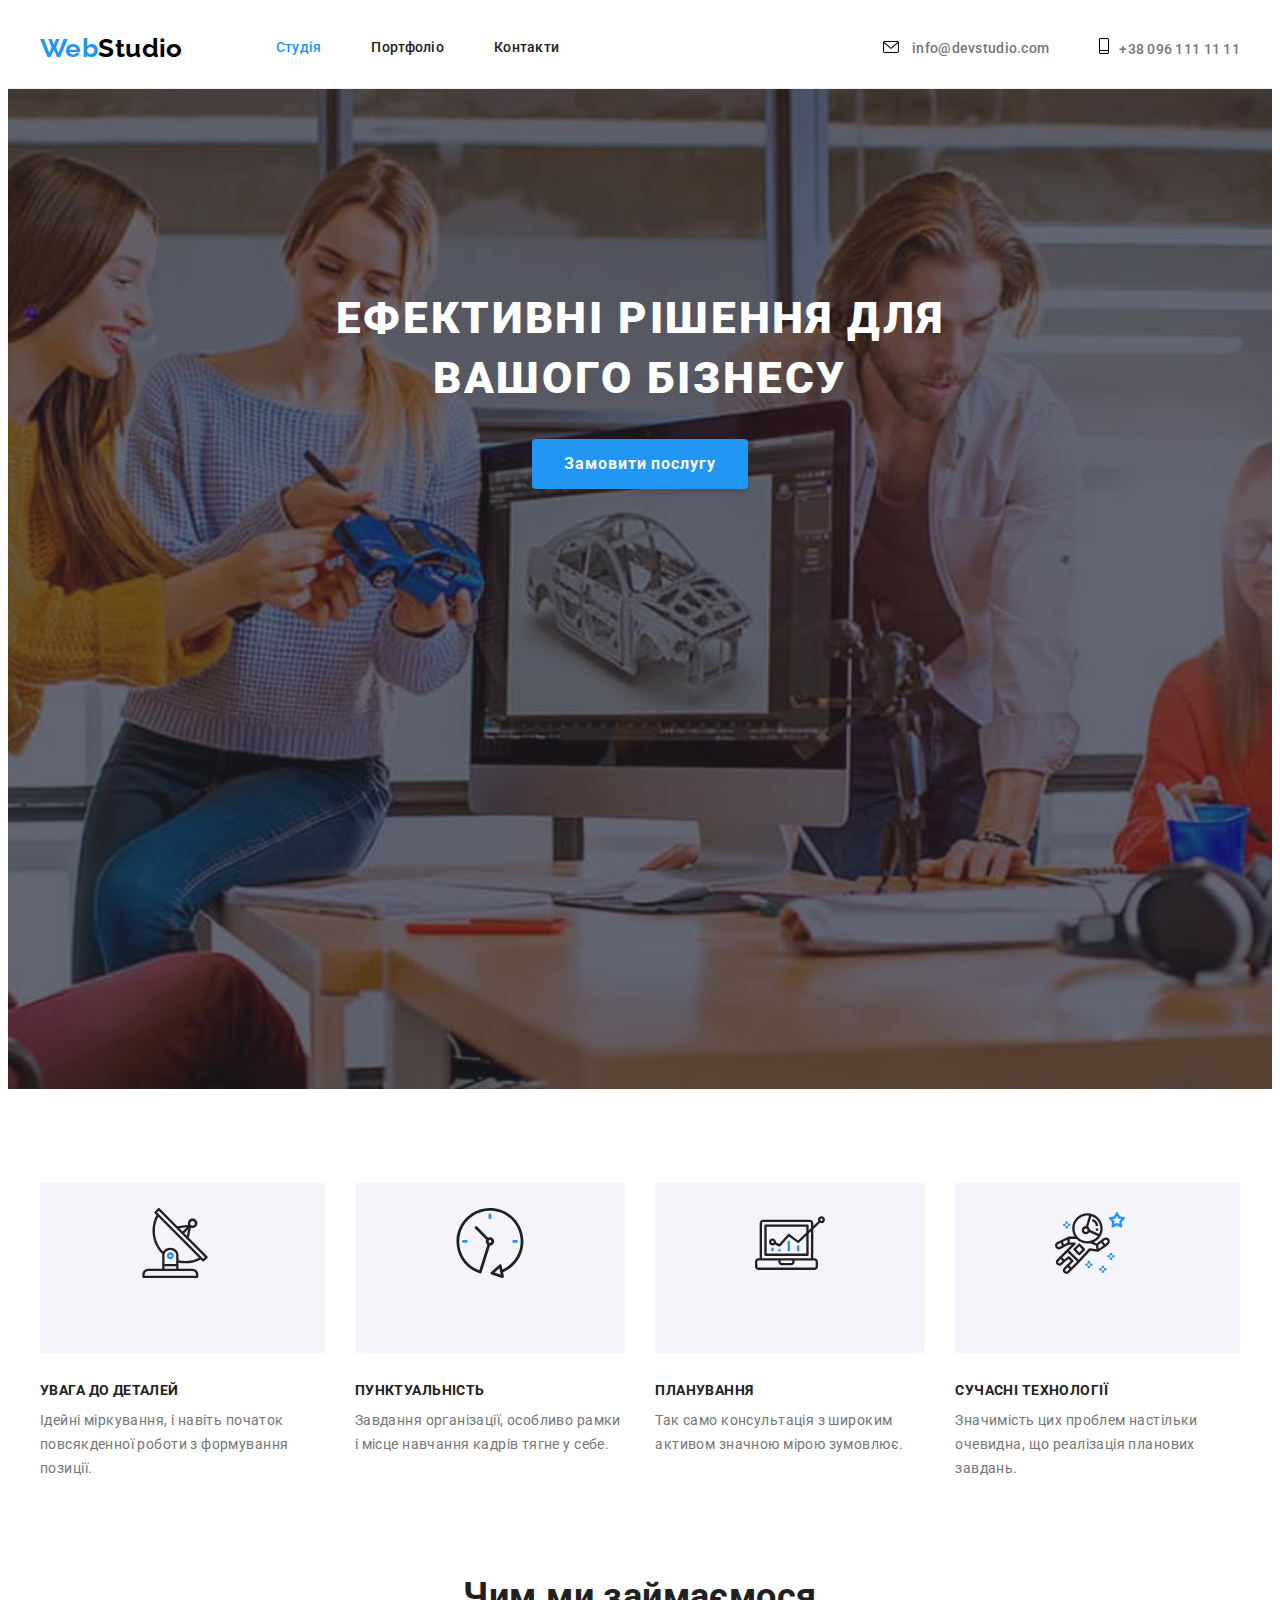
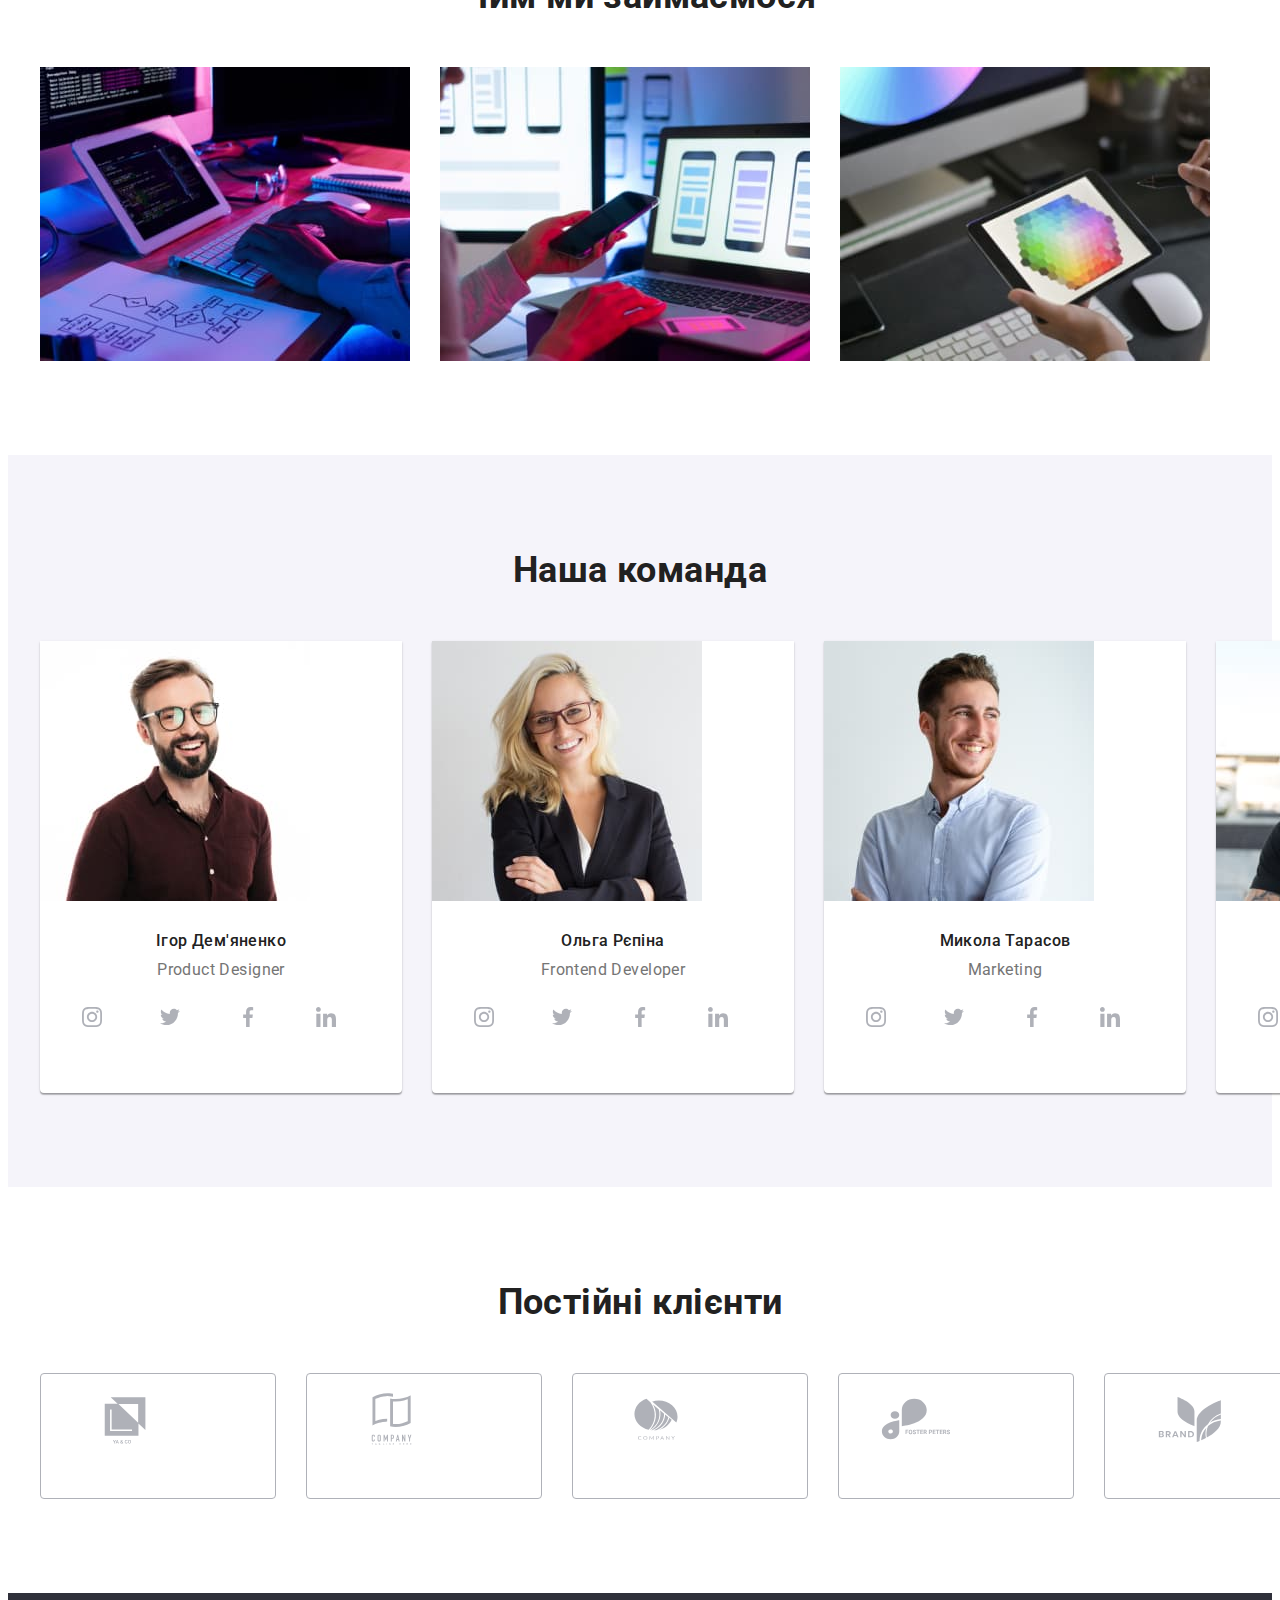
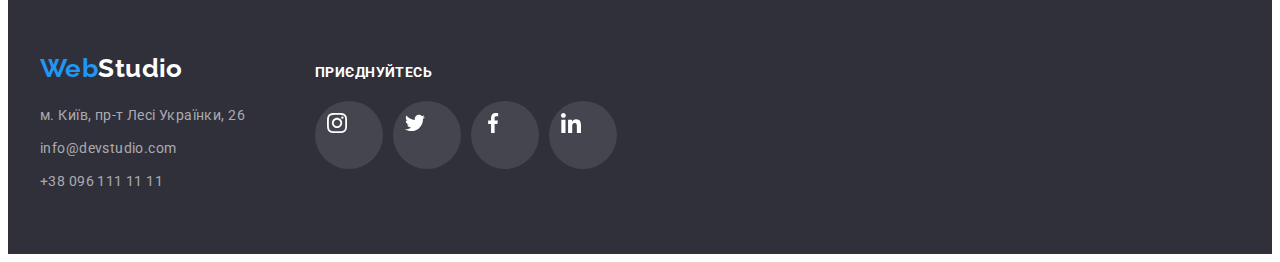
==== index.html @ 97578cd6 "hw4" ====
<!DOCTYPE html>
<html lang="uk">
  <head>
    <meta charset="UTF-8" />
    <meta http-equiv="X-UA-Compatible" content="IE=edge" />
    <meta name="viewport" content="width=device-width, initial-scale=1.0" />
    <title>WebStudio</title>
    <link
      href="https://fonts.googleapis.com/css2?family=Raleway:wght@700&family=Roboto:wght@400;500;700;900&display=swap"
      rel="stylesheet"
    />
    <link rel="stylesheet" href="https://cdnjs.cloudflare.com/ajax/libs/modern-normalize/1.1.0/modern-normalize.min.css"
      integrity="sha512-wpPYUAdjBVSE4KJnH1VR1HeZfpl1ub8YT/NKx4PuQ5NmX2tKuGu6U/JRp5y+Y8XG2tV+wKQpNHVUX03MfMFn9Q=="
      crossorigin="anonymous" referrerpolicy="no-referrer" />
    <link rel="stylesheet" href="./css/styles.css" />
  </head>
  <body>
   
      <header>
        <div class="container page-header">
        <nav class="header-nav">
          <a class="nav-logo logo" href="./index.html">
            <span class="logo-accent">Web</span>Studio</a>
          <ul class="nav-list list">
            <li class="item">
              <a class="link current" href="./index.html">Студія</a>
            </li>
            <li class="item">
              <a class="link" href="./portfolio.html">Портфоліо</a>
            </li>
            <li class="item">
              <a class="link" href="#">Контакти</a>
            </li>
          </ul>
        </nav>
        <ul class="contact-list list">
          <li class="item">
            <a class="link" href="mailto:info@devstudio.com">
            <svg width="16" height="12" class="icon-header">
              <use href="./images/icons.svg#envelope"></use>
             
            </svg> info@devstudio.com</a>
          </li>
          <li class="item">
            <a class="link" href="tel:+380961111111"><svg  width="10" height="16" class="icon-header">
              <use href="./images/icons.svg#Vector"></use>
            
            </svg>+38 096 111 11 11</a>
          </li>
        </ul>
        </div>
      </header>
    
    
    <main>
      <section class="hero">
        
<h1 class="hero-title">Ефективні рішення для вашого бізнесу</h1>
<button type="button" class="hero-btn">Замовити послугу</button>
</section>
<section class="benefits section">
        <div class="container">
          <h2 class="section-title visually-hidden">Наші переваги</h2>
          <ul class="benefits-list list">
            <li class="benefits-item">
              <div class="icon-box"><svg  width="70" height="70">
                <use href="./images/icons.svg#antenna"></use>
              </div>
              
              <h3 class="title">Увага до деталей</h3>
              <p class="text">
                Ідейні міркування, і навіть початок повсякденної роботи з
                формування позиції.
              </p>
            </li>
            <li class="benefits-item">
              <div class="icon-box"><svg width="70" height="70">
                  <use href="./images/icons.svg#clock"></use>
              </div>
              <h3 class="title">Пунктуальність</h3>
              <p class="text">
                Завдання організації, особливо рамки і місце навчання кадрів тягне
                у себе.
              </p>
            </li>
            <li class="benefits-item">
              <div class="icon-box"><svg class="icon-benefits" width="70" height="70">
                  <use href="./images/icons.svg#diagram"></use>
              </div>
              <h3 class="title">Планування</h3>
              <p class="text">
                Так само консультація з широким активом значною мірою зумовлює.
              </p>
            </li>
            <li class="benefits-item">
              <div class="icon-box"><svg width="70" height="70">
                  <use href="./images/icons.svg#astronaut"></use>
              </div>
              <h3 class="title">Сучасні технології</h3>
              <p class="text">
                Значимість цих проблем настільки очевидна, що реалізація планових
                завдань.
              </p>
            </li>
          </ul>
        </div>
      </section>
      <section class="work section">
        <div class="container">
<h2 class="section-title">Чим ми займаємося</h2>
<ul class="work-list list">
  <li class="work-item">
    <img src="./images/work1.jpg" alt="Розробка веб сайтів" width="370" height="295" />
  </li>
  <li class="work-item">
    <img src="./images/work2.jpg" alt="Розробка мобільних додатків" width="370" height="295" />
  </li>
  <li class="work-item">
    <img src="./images/work3.jpg" alt="Розробка десктопних додатків " width="370" height="295" />
  </li>
</ul>
        </div>
        
      </section>

      <section class="team-section section">
        <div class="container">
          <h2 class="section-title">Наша команда</h2>
          <ul class="team-list list">
            <li class="list-item">
              
<img class="team-photo" src="./images/ihor.jpg" alt="Ігор Дем'яненко" width="270" height="260" />
<div class="team-content">
  <h3 class="title">Ігор Дем'яненко</h3>
  <p class="text">Product Designer</p>
  
    <ul class="team-icon-list list">
      <li class="team-icon-item"><a class="team social-link link" href=""><svg width="20" height="20">
            <use href="./images/icons.svg#instagram"></use></a></li>
      <li class="team-icon-item"><a class="team social-link link" href=""><svg width="20" height="20">
            <use href="./images/icons.svg#twitter"></use></a></li>
      <li class="team-icon-item"><a class="team social-link link" href=""><svg width="20" height="20">
            <use href="./images/icons.svg#facebook"></use></a></li>
      <li class="team-icon-item"><a class="team social-link link" href=""><svg width="20" height="20">
            <use href="./images/icons.svg#linkedin"></use></a></li>
    </ul>
            
             
              
            </li>
            <li class="list-item">

              <img class="team-photo" src="./images/olga.jpg" alt="Ольга Рєпіна" width="270" height="260" />
              
              <div class="team-content">
<h3 class="title">Ольга Рєпіна</h3>
<p class="text">Frontend Developer</p>

  <ul class="team-icon-list list">
    <li class="team-icon-item"><a class="team social-link link" href=""><svg  width="20" height="20">
          <use href="./images/icons.svg#instagram"></use></a></li>
    <li class="team-icon-item"><a class="team social-link link" href=""><svg  width="20" height="20">
          <use href="./images/icons.svg#twitter"></use></a></li>
    <li class="team-icon-item"><a class="team social-link link" href=""><svg  width="20" height="20">
          <use href="./images/icons.svg#facebook"></use></a></li>
    <li class="team-icon-item"><a class="team social-link link" href=""><svg  width="20" height="20">
          <use href="./images/icons.svg#linkedin"></use></a></li>
  </ul>
            
              
            </li>
            <li class="list-item">

              <img class="team-photo" src="./images/mykola.jpg" alt="Микола Тарасов" width="270" height="260" />

              <div class="team-content">
<h3 class="title">Микола Тарасов</h3>
<p class="text">Marketing</p>

  <ul class="team-icon-list list">
    <li class="team-icon-item"><a class="team social-link link" href=""><svg   width="20" height="20">
          <use href="./images/icons.svg#instagram"></use></a></li>
    <li class="team-icon-item"><a class="team social-link link" href=""><svg  width="20" height="20">
          <use href="./images/icons.svg#twitter"></use></a></li>
    <li class="team-icon-item"><a class="team social-link link" href=""><svg  width="20" height="20">
          <use href="./images/icons.svg#facebook"></use></a></li>
    <li class="team-icon-item"><a class="team social-link link" href=""><svg  width="20" height="20">
          <use href="./images/icons.svg#linkedin"></use></a></li>
  </ul>
              
            </li>
            <li class="list-item">

              <img class="team-photo" src="./images/myhailo.jpg" alt="Михайло Єрмаков" width="270" height="260" />
              <div class="team-content">
                <h3 class="title">Михайло Єрмаков</h3>
                <p class="text">UI Designer</p>
                
                  <ul class="team-icon-list list">
                    <li class="team-icon-item"><a class="team social-link link" href=""><svg  width="20" height="20">
                          <use href="./images/icons.svg#instagram"></use></a></li>
                    <li class="team-icon-item"><a class="team social-link link" href=""><svg  width="20" height="20">
                          <use href="./images/icons.svg#twitter"></use></a></li>
                    <li class="team-icon-item"><a class="team social-link link" href=""><svg  width="20" height="20">
                          <use href="./images/icons.svg#facebook"></use></a></li>
                    <li class="team-icon-item"><a class="team social-link link" href=""><svg  width="20" height="20">
                          <use href="./images/icons.svg#linkedin"></use></a></li>
                  </ul>
              
            </li>
          </ul>
        </div>
      </section>
      <section class="section">
        <div class="container">
        <h2 class="section-title">Постійні клієнти</h2>
        <ul class="client-list list">
          <li class="client-item"><a class="client-link link" href=""> <svg  width="106" height="60">
            <use href="./images/icons.svg#logo5"></use></a></li>
          <li class="client-item"><a class="client-link link" href="">
            <svg  width="106" height="60"><use href="./images/icons.svg#logo4"></use></svg>
          </a></li>
          <li class="client-item"><a class="client-link link" href=""><svg  width="106" height="60">
            <use href="./images/icons.svg#logo3"></use></a></li>
          <li class="client-item"><a class="client-link link" href=""><svg  width="106" height="60">
            <use href="./images/icons.svg#logo2"></use></a></li>
          <li class="client-item"><a class="client-link link" href=""><svg  width="106" height="60">
            <use href="./images/icons.svg#logo1"></use></a></li>
          <li class="client-item"><a class="client-link link" href=""><svg  width="106" height="60">
            <use href="./images/icons.svg#logo6"></use></a></li>
        </ul>
          </div>
      </section>
      
    </main>
    <footer class="footer">
      <div class="footer-container container">
        <div class="footer-box">
<a class="footer-logo logo" href="./index.html">
  <span class="logo-accent">Web</span>Studio</a>
  
<address class="address-box">
  <ul class="address list">
    <li class="address-item">
      <a class="link" href="https://goo.gl/maps/CPtrU1FHBa2aNyZL9" target="_blank" rel="noopener noreferrer nofollow">м.
        Київ, пр-т Лесі Українки, 26</a>
    </li>
    <li class="address-item">
      <a class="link" href="mailto:info@devstudio.com">info@devstudio.com</a>
    </li>
    <li class="address-item">
      <a class="link" href="tel:+380961111111">+38 096 111 11 11</a>
    </li>
  </ul>
</address>
</div>
<div class="social-link-box">
<p class="social-link-text">приєднуйтесь</p>
<ul class="footer-list list">
  <li class="footer-item"><a class="footer social-link link" href=""><svg width="20" height="20">
    <use href="./images/icons.svg#instagram"></use></a></li>
  <li class="footer-item"><a class="footer social-link link" href=""><svg  width="20" height="20">
    <use href="./images/icons.svg#twitter"></use></a></li>
  <li class="footer-item"><a class="footer social-link link" href=""><svg  width="20" height="20">
    <use href="./images/icons.svg#facebook"></use></a></li>
  <li class="footer-item"><a class="footer social-link link" href=""><svg  width="20" height="20">
    <use href="./images/icons.svg#linkedin"></use></a></li>
</ul>

</div>
      </div>
      
    </footer>
  </body>
</html>
---- css/styles.css ----
:root {
  --primary-text-color: #212121;
  --secondary-text-color: #757575;
  --light-text-color: #ffffff;
  --accent-text-color: #2196f3;
  --primary-backgraund-color: #ffffff;
  --secondary-backgraund-color: #2f303a;
}

body {
  background-color: var(--primary-backgraund-color);
  color: var(--primary-text-color);
  font-family: Roboto, sans-serif;
  font-size: 14px;
  font-weight: 700;
  letter-spacing: 0.03em;
}
h1,
h2,
h3,
h4,
h5,
h6,
ul,
p {
  margin: 0;
  padding: 0;
}

img {
  display: block;
  max-width: 100%;
  height: auto;
}

.container {
  width: 1200px;
  margin: 0 auto;
  padding: 0 15px;
}

.list {
  list-style: none;
}
.link {
  color: inherit;
  text-decoration: none;
}

header {
  border-bottom-width: 1px;
    border-bottom-style: solid;
    border-bottom-color: #ececec;
}
.page-header {
  display: flex;
  align-items: center;
  
}

.header-nav {
  display: flex;
  align-items: center;
}

.item:not(:last-child) {
  margin-right: 50px;
}

.nav-list {
  display: flex;
}

.contact-list {
  display: flex;
  margin-left: auto;
  align-items: center;
}

/* style logo */

.logo {
  font-family: "Raleway", sans-serif;
  font-size: 26px;
  line-height: 1.19;
}

.nav-logo {
  margin-right: 93px;
  color: #000000;
  text-decoration: none;
}

.logo-accent {
  color: var(--accent-text-color);
}

/* style nav */

.nav-list .link {
  display: block;
  padding: 32px 0;
  color: var(--primary-text-color);
  font-weight: 500;
  line-height: 1.14;
  letter-spacing: 0.02em;
}
.nav-list .link:hover,
.nav-list .link:focus {
  color: var(--accent-text-color);
}

.contact-list .link {
  padding: 32px 0;
  color: var(--secondary-text-color);
  font-weight: 500;
  line-height: 1.14;
  letter-spacing: 0.02em;
}
.contact-list .link:hover,
.contact-list .link:focus {
  color: var(--accent-text-color);
}
.nav-list .link.current {
  color: var(--accent-text-color);
}
.icon-header {
  margin-right: 10px;
}
.icon-header:hover,
.icon-header:focus{
fill: currentColor;
}

/* style main */

.hero {

  height: 600px;
    max-width: 1600px;
    margin-left: auto;
    margin-right: auto;
   background-image: linear-gradient(to right, rgba(47, 48, 58, 0.4),rgba(47, 48, 58, 0.4)), url(../images/hero.jpg);
    background-repeat: no-repeat;
    background-position: center;
    background-size: cover;
  background-color: var(--secondary-backgraund-color); 
  text-align: center;
  padding: 200px 0;
}

.hero-title {
  max-width: 696px;
  margin: 0 auto 30px;
  
 
  color: var(--light-text-color);
  font-weight: 900;
  font-size: 44px;
  line-height: 1.36;

  letter-spacing: 0.06em;
  text-transform: uppercase;
}

.hero-btn {
  
  display: inline-block;
  min-width: 216px;
  padding: 10px 32px;
  border-radius: 4px;
  border: 0px;

  background-color: #2196f3;
  box-shadow: 0px 4px 4px rgba(0, 0, 0, 0.15);
  color: var(--light-text-color);
  font-family: inherit;
  font-weight: 700;
  font-size: 16px;
  line-height: 1.88;

  letter-spacing: 0.06em;
  cursor: pointer;
}
.hero-btn:hover,
.hero-btn:focus {
  background-color: #188ce8;
  box-shadow: 0px 4px 4px rgba(0, 0, 0, 0.15);
  border-radius: 4px;
}

.section {
  padding: 94px 0;
}

/* style benefits */

.visually-hidden {
  position: absolute;
  white-space: nowrap;
  width: 1px;
  height: 1px;
  overflow: hidden;
  border: 0;
  padding: 0;
  clip: rect(0 0 0 0);
  clip-path: inset(50%);
  margin: -1px;
}

.benefits {
  padding: 94px 0 0;
}
.benefits-list {
  display: flex;
}

.benefits-item:not(:last-child) {
  margin-right: 30px;
}

.benefits-item {
  width: calc((100%-90) / 4);
}

.benefits .title {
  margin-bottom: 10px;
  font-size: 14px;
  line-height: 1.14;
  text-transform: uppercase;
}

.benefits .text {
  line-height: 1.71;
}
.icon-box {
  background-color: #F5F4FA;
  height: 120px;
  padding: 25px 100px;
  margin-bottom: 30px;
}



/* style work section */

.work-list {
  display: flex;
}

.work-item:not(:last-child) {
  margin-right: 30px;
}

.work-item {
  width: calc((100%-60) / 3);
}

.section-title {
  margin-bottom: 50px;
  font-size: 36px;
  line-height: 1.17;
  text-align: center;
}

/* style team section */

.team-list {
  display: flex;
}

.team-section {
  background-color: #f5f4fa;
}

.team-section .title {
  margin-bottom: 10px;
  font-weight: 500;
  font-size: 16px;
  line-height: 1.19;
  text-align: center;
}

.list-item {
  background-color: var(--primary-backgraund-color);
  width: calc((100%-90) / 4);
  box-shadow: 0px 1px 3px rgba(0, 0, 0, 0.12), 0px 1px 1px rgba(0, 0, 0, 0.14),
    0px 2px 1px rgba(0, 0, 0, 0.2);
  border-radius: 0px 0px 4px 4px;
  background-color: var(--primary-backgraund-color);
}

.list-item:not(:last-child) {
  margin-right: 30px;
}

.team-content {
  padding: 30px;
}

.text {
  color: var(--secondary-text-color);
  font-weight: 400;
}

.team-section .text {
  font-size: 16px;  
  line-height: 1.19;
  text-align: center;
  margin-bottom: 16px;
}
.team-icon-list{
  display: flex;
  
}

.social-link{
  display: block;
padding: 12px;
  width: 44px;
  height: 44px;
  border-radius: 50%;  

}

.team.social-link{
  fill: #AFB1B8;
}

.team.social-link:hover,
.team.social-link:focus {
  background-color: #2196F3;
  fill: #ffffff;
}


.team-icon-item:not(:last-child){
  margin-right: 10px;
}

/* style client section */

.client-list{
  display: flex;
}
.client-link{
  display: block;
  width: 170px;
height: 92px;
border: 1px solid #AFB1B8;
  border-radius: 4px;
  padding: 16px 32px;
fill:#AFB1B8;
}
.client-link:hover,
.client-link:focus{
  fill: var(--accent-text-color);
}


.client-item:not(:last-child) {
  margin-right: 30px;
}



/* footer style */

.footer {
  padding: 60px 0;
  background-color: var(--secondary-backgraund-color);
}
.footer-logo {
  display: block;
  

  color: var(--light-text-color);
  text-decoration: none;
}
.address .link {
  color: rgba(255, 255, 255, 0.6);
  font-style: normal;
  font-weight: 400;
  line-height: 1.71;
}

.address-item:not(:last-child) {
  margin-bottom: 9px;
}

.address-box {
  margin-top: 20px;
  margin-right: 70px;
  
}

.address .link:hover,
.address .link:focus {
  color: var(--light-text-color);

}

.footer-container {
  display: flex;
  align-items: baseline;
}
.social-link-text {
  margin-bottom: 20px;
  padding-top: 12px;
    line-height: 1.14;
    text-transform: uppercase;
    color: #FFFFFF;
}
.footer-list{
  display: flex;
}
.footer-item:not(:last-child){
  margin-right: 10px;
}

.footer.social-link{
  padding: 12px;
    background-color: rgba(255, 255, 255, 0.1);
    fill: var(--light-text-color);
}

.footer.social-link:hover,
.footer.social-link:focus{
  background-color:#2196F3;
}



/* style portfolio */

.filter-list {
  display: flex;
  align-items: center;
  justify-content: center;
  margin-bottom: 50px;
}

.filter-item:not(:last-child) {
  margin-right: 8px;
}

.portfolio .title {
  margin-bottom: 4px;
  font-size: 18px;
  line-height: 2;
  letter-spacing: 0.06em;
}

.portfolio .text {
  font-weight: 400;
  font-size: 16px;
  line-height: 1.88;
}



.button {
  padding: 6px 22px;
  color: var(--primary-text-color);
  font-family: inherit;
  font-weight: 500;
  font-size: 16px;
  line-height: 1.62;
  text-align: center;
  cursor: pointer;
  background-color: #f5f4fa;
  border-radius: 4px;
  border: 0px;
}
.button:hover,
.button:focus {
  color: var(--light-text-color);
  background-color: #2196f3;
  box-shadow: 0px 3px 1px rgba(0, 0, 0, 0.1), 0px 1px 2px rgba(0, 0, 0, 0.08),
    0px 2px 2px rgba(0, 0, 0, 0.12);
}

.portfolio-list {
  display: flex;
  flex-wrap: wrap;
  gap: 30px;
}

.portfolio-item {
  flex-basis: calc(100% / 3-30);
}
.portfolio-content {
  padding: 20px 24px;
  border: 1px solid #eeeeee;
  border-top: none;
}
.portfolio-item:hover,
.portfolio-item:focus{
  box-shadow: 0px 1px 1px rgba(0, 0, 0, 0.12), 0px 4px 4px rgba(0, 0, 0, 0.06), 1px 4px 6px rgba(0, 0, 0, 0.16);
}
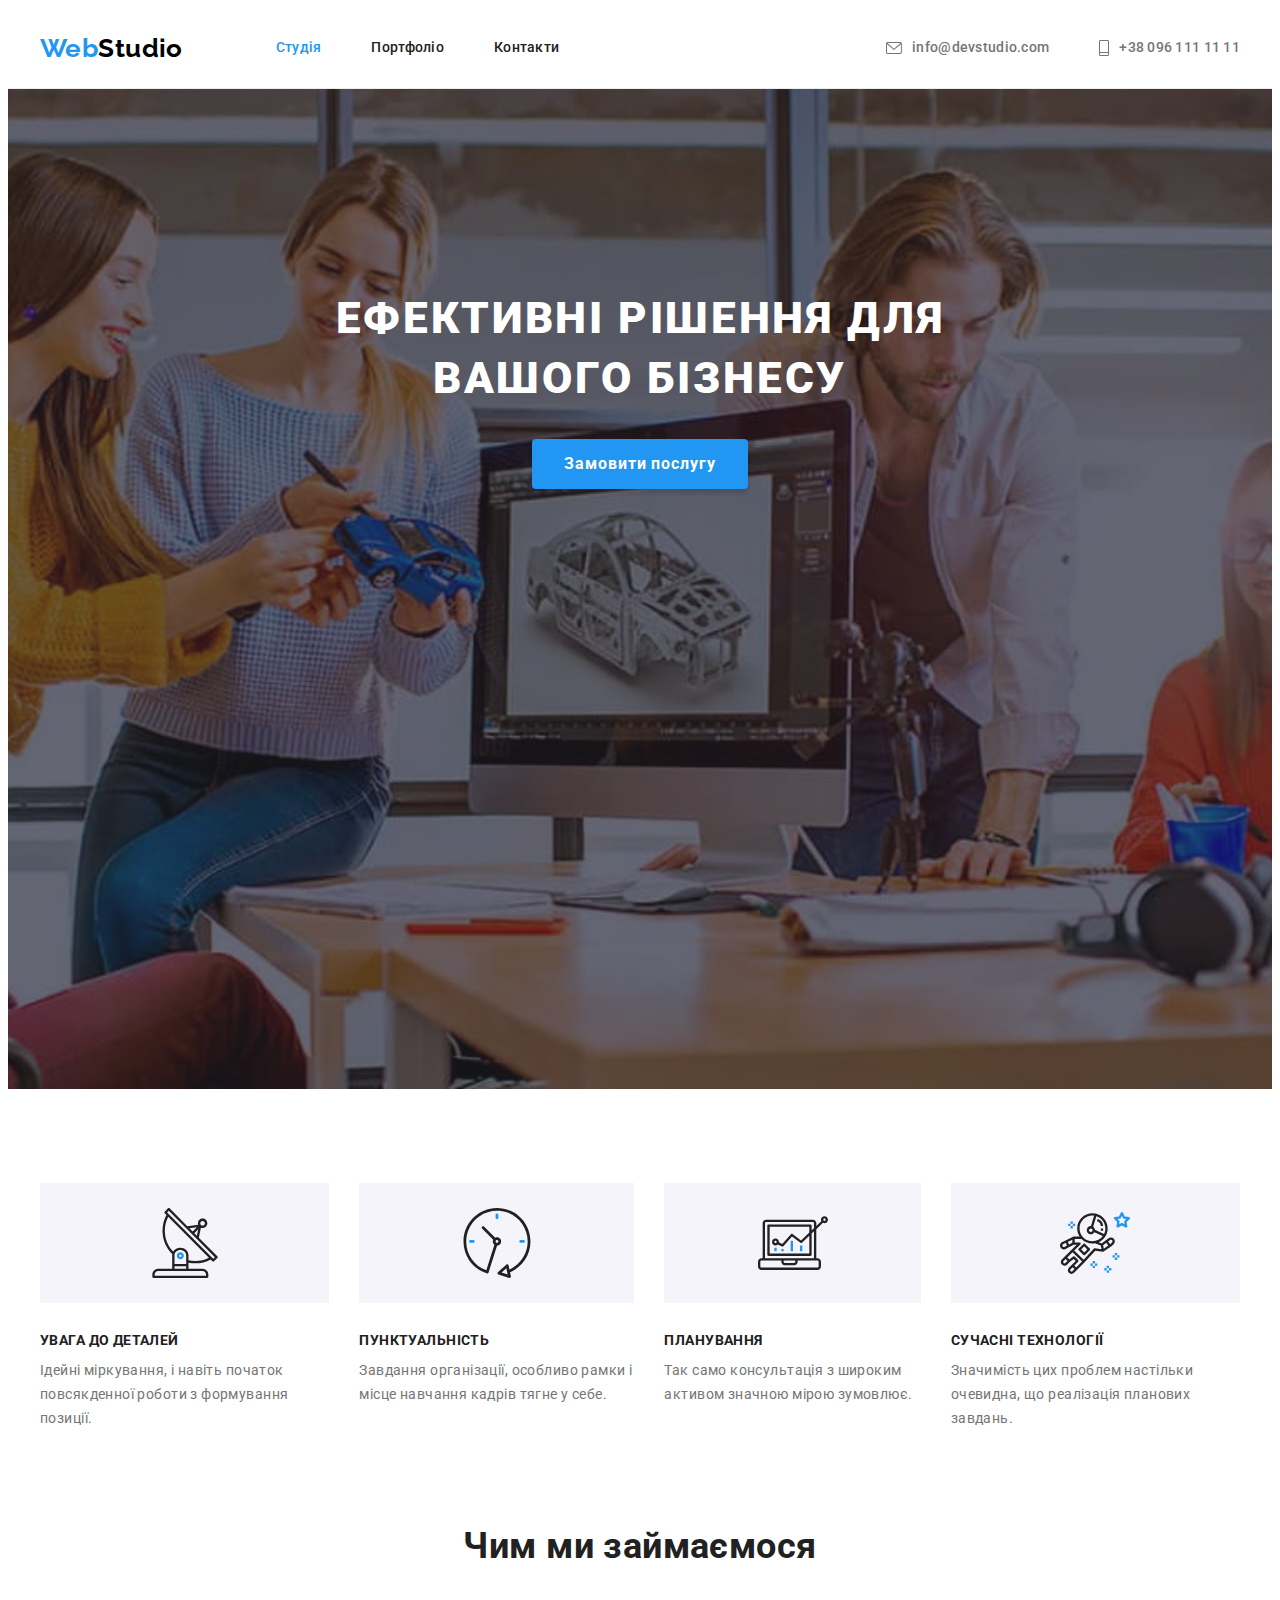
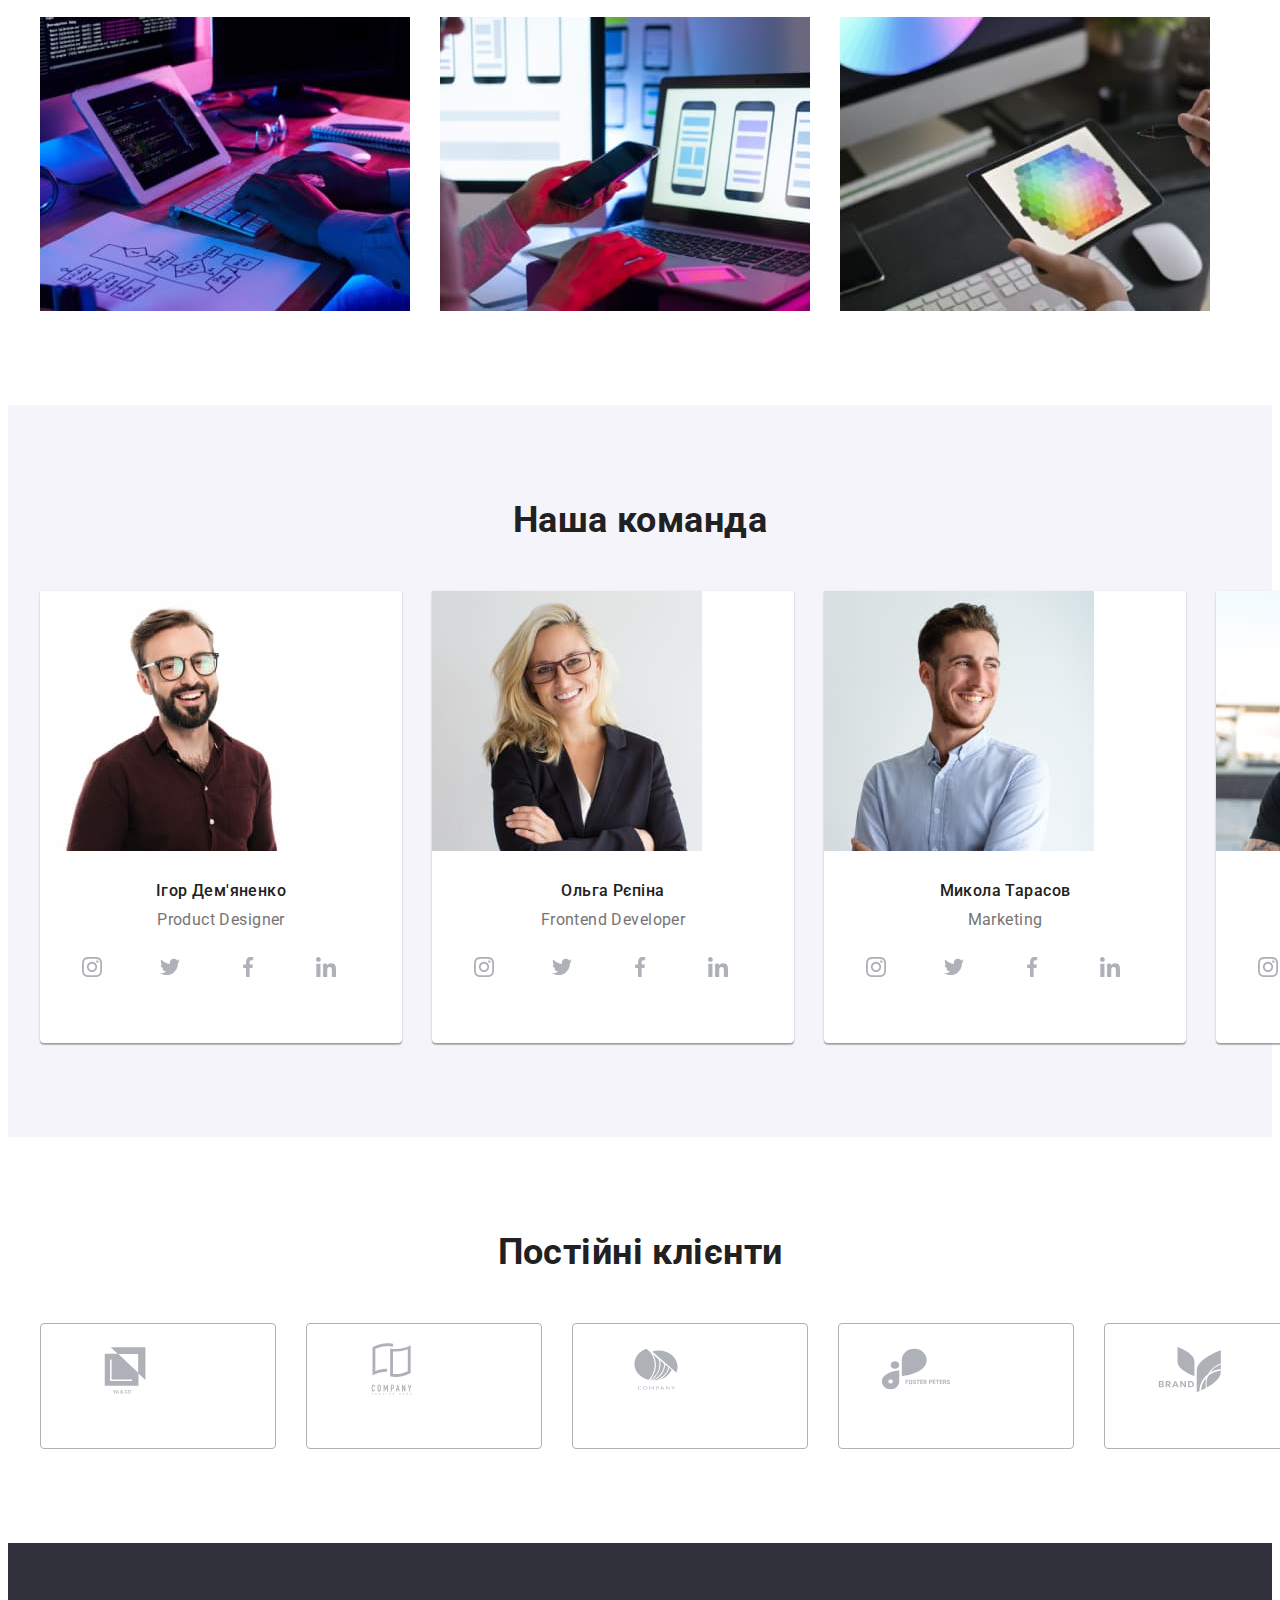
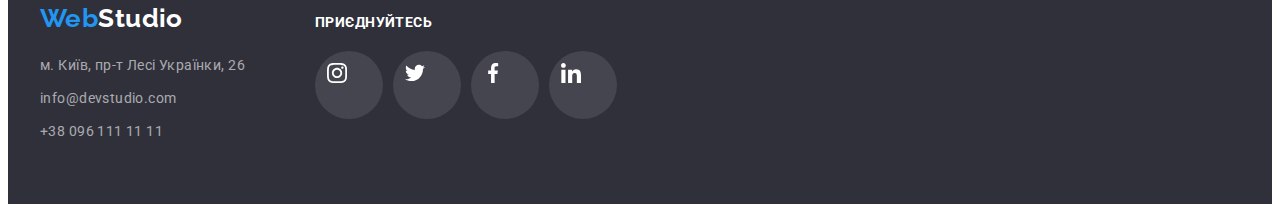
==== commit 658ab929: "chekup" ====
--- a/index.html
+++ b/index.html
@@ -9,18 +9,22 @@
       href="https://fonts.googleapis.com/css2?family=Raleway:wght@700&family=Roboto:wght@400;500;700;900&display=swap"
       rel="stylesheet"
     />
-    <link rel="stylesheet" href="https://cdnjs.cloudflare.com/ajax/libs/modern-normalize/1.1.0/modern-normalize.min.css"
+    <link
+      rel="stylesheet"
+      href="https://cdnjs.cloudflare.com/ajax/libs/modern-normalize/1.1.0/modern-normalize.min.css"
       integrity="sha512-wpPYUAdjBVSE4KJnH1VR1HeZfpl1ub8YT/NKx4PuQ5NmX2tKuGu6U/JRp5y+Y8XG2tV+wKQpNHVUX03MfMFn9Q=="
-      crossorigin="anonymous" referrerpolicy="no-referrer" />
+      crossorigin="anonymous"
+      referrerpolicy="no-referrer"
+    />
     <link rel="stylesheet" href="./css/styles.css" />
   </head>
   <body>
-   
-      <header>
-        <div class="container page-header">
+    <header>
+      <div class="container page-header">
         <nav class="header-nav">
           <a class="nav-logo logo" href="./index.html">
-            <span class="logo-accent">Web</span>Studio</a>
+            <span class="logo-accent">Web</span>Studio</a
+          >
           <ul class="nav-list list">
             <li class="item">
               <a class="link current" href="./index.html">Студія</a>
@@ -36,37 +40,39 @@
         <ul class="contact-list list">
           <li class="item">
             <a class="link" href="mailto:info@devstudio.com">
-            <svg width="16" height="12" class="icon-header">
-              <use href="./images/icons.svg#envelope"></use>
-             
-            </svg> info@devstudio.com</a>
+              <svg width="16" height="12" class="icon-header">
+                <use href="./images/icons.svg#envelope"></use>
+              </svg>
+              info@devstudio.com</a
+            >
           </li>
           <li class="item">
-            <a class="link" href="tel:+380961111111"><svg  width="10" height="16" class="icon-header">
-              <use href="./images/icons.svg#Vector"></use>
-            
-            </svg>+38 096 111 11 11</a>
+            <a class="link" href="tel:+380961111111"
+              ><svg width="10" height="16" class="icon-header">
+                <use href="./images/icons.svg#Vector"></use></svg
+              >+38 096 111 11 11</a
+            >
           </li>
         </ul>
-        </div>
-      </header>
-    
-    
+      </div>
+    </header>
+
     <main>
       <section class="hero">
-        
-<h1 class="hero-title">Ефективні рішення для вашого бізнесу</h1>
-<button type="button" class="hero-btn">Замовити послугу</button>
-</section>
-<section class="benefits section">
+        <h1 class="hero-title">Ефективні рішення для вашого бізнесу</h1>
+        <button type="button" class="hero-btn">Замовити послугу</button>
+      </section>
+      <section class="benefits section">
         <div class="container">
           <h2 class="section-title visually-hidden">Наші переваги</h2>
           <ul class="benefits-list list">
             <li class="benefits-item">
-              <div class="icon-box"><svg  width="70" height="70">
-                <use href="./images/icons.svg#antenna"></use>
-              </div>
-              
+              <div class="icon-box">
+                <svg width="70" height="70">
+                  <use href="./images/icons.svg#antenna"></use>
+                </svg>
+              </div>
+
               <h3 class="title">Увага до деталей</h3>
               <p class="text">
                 Ідейні міркування, і навіть початок повсякденної роботи з
@@ -74,18 +80,22 @@
               </p>
             </li>
             <li class="benefits-item">
-              <div class="icon-box"><svg width="70" height="70">
+              <div class="icon-box">
+                <svg width="70" height="70">
                   <use href="./images/icons.svg#clock"></use>
+                </svg>
               </div>
               <h3 class="title">Пунктуальність</h3>
               <p class="text">
-                Завдання організації, особливо рамки і місце навчання кадрів тягне
-                у себе.
+                Завдання організації, особливо рамки і місце навчання кадрів
+                тягне у себе.
               </p>
             </li>
             <li class="benefits-item">
-              <div class="icon-box"><svg class="icon-benefits" width="70" height="70">
+              <div class="icon-box">
+                <svg class="icon-benefits" width="70" height="70">
                   <use href="./images/icons.svg#diagram"></use>
+                </svg>
               </div>
               <h3 class="title">Планування</h3>
               <p class="text">
@@ -93,13 +103,15 @@
               </p>
             </li>
             <li class="benefits-item">
-              <div class="icon-box"><svg width="70" height="70">
+              <div class="icon-box">
+                <svg width="70" height="70">
                   <use href="./images/icons.svg#astronaut"></use>
+                </svg>
               </div>
               <h3 class="title">Сучасні технології</h3>
               <p class="text">
-                Значимість цих проблем настільки очевидна, що реалізація планових
-                завдань.
+                Значимість цих проблем настільки очевидна, що реалізація
+                планових завдань.
               </p>
             </li>
           </ul>
@@ -107,20 +119,34 @@
       </section>
       <section class="work section">
         <div class="container">
-<h2 class="section-title">Чим ми займаємося</h2>
-<ul class="work-list list">
-  <li class="work-item">
-    <img src="./images/work1.jpg" alt="Розробка веб сайтів" width="370" height="295" />
-  </li>
-  <li class="work-item">
-    <img src="./images/work2.jpg" alt="Розробка мобільних додатків" width="370" height="295" />
-  </li>
-  <li class="work-item">
-    <img src="./images/work3.jpg" alt="Розробка десктопних додатків " width="370" height="295" />
-  </li>
-</ul>
-        </div>
-        
+          <h2 class="section-title">Чим ми займаємося</h2>
+          <ul class="work-list list">
+            <li class="work-item">
+              <img
+                src="./images/work1.jpg"
+                alt="Розробка веб сайтів"
+                width="370"
+                height="295"
+              />
+            </li>
+            <li class="work-item">
+              <img
+                src="./images/work2.jpg"
+                alt="Розробка мобільних додатків"
+                width="370"
+                height="295"
+              />
+            </li>
+            <li class="work-item">
+              <img
+                src="./images/work3.jpg"
+                alt="Розробка десктопних додатків "
+                width="370"
+                height="295"
+              />
+            </li>
+          </ul>
+        </div>
       </section>
 
       <section class="team-section section">
@@ -128,150 +154,274 @@
           <h2 class="section-title">Наша команда</h2>
           <ul class="team-list list">
             <li class="list-item">
-              
-<img class="team-photo" src="./images/ihor.jpg" alt="Ігор Дем'яненко" width="270" height="260" />
-<div class="team-content">
-  <h3 class="title">Ігор Дем'яненко</h3>
-  <p class="text">Product Designer</p>
-  
-    <ul class="team-icon-list list">
-      <li class="team-icon-item"><a class="team social-link link" href=""><svg width="20" height="20">
-            <use href="./images/icons.svg#instagram"></use></a></li>
-      <li class="team-icon-item"><a class="team social-link link" href=""><svg width="20" height="20">
-            <use href="./images/icons.svg#twitter"></use></a></li>
-      <li class="team-icon-item"><a class="team social-link link" href=""><svg width="20" height="20">
-            <use href="./images/icons.svg#facebook"></use></a></li>
-      <li class="team-icon-item"><a class="team social-link link" href=""><svg width="20" height="20">
-            <use href="./images/icons.svg#linkedin"></use></a></li>
-    </ul>
-            
-             
-              
+              <img
+                class="team-photo"
+                src="./images/ihor.jpg"
+                alt="Ігор Дем'яненко"
+                width="270"
+                height="260"
+              />
+              <div class="team-content">
+                <h3 class="title">Ігор Дем'яненко</h3>
+                <p class="text">Product Designer</p>
+
+                <ul class="team-icon-list list">
+                  <li class="team-icon-item">
+                    <a class="team social-link link" href=""
+                      ><svg width="20" height="20">
+                        <use href="./images/icons.svg#instagram"></use></svg
+                    ></a>
+                  </li>
+                  <li class="team-icon-item">
+                    <a class="team social-link link" href=""
+                      ><svg width="20" height="20">
+                        <use href="./images/icons.svg#twitter"></use></svg
+                    ></a>
+                  </li>
+                  <li class="team-icon-item">
+                    <a class="team social-link link" href=""
+                      ><svg width="20" height="20">
+                        <use href="./images/icons.svg#facebook"></use></svg
+                    ></a>
+                  </li>
+                  <li class="team-icon-item">
+                    <a class="team social-link link" href=""
+                      ><svg width="20" height="20">
+                        <use href="./images/icons.svg#linkedin"></use></svg
+                    ></a>
+                  </li>
+                </ul>
+              </div>
             </li>
             <li class="list-item">
-
-              <img class="team-photo" src="./images/olga.jpg" alt="Ольга Рєпіна" width="270" height="260" />
-              
+              <img
+                class="team-photo"
+                src="./images/olga.jpg"
+                alt="Ольга Рєпіна"
+                width="270"
+                height="260"
+              />
+
               <div class="team-content">
-<h3 class="title">Ольга Рєпіна</h3>
-<p class="text">Frontend Developer</p>
-
-  <ul class="team-icon-list list">
-    <li class="team-icon-item"><a class="team social-link link" href=""><svg  width="20" height="20">
-          <use href="./images/icons.svg#instagram"></use></a></li>
-    <li class="team-icon-item"><a class="team social-link link" href=""><svg  width="20" height="20">
-          <use href="./images/icons.svg#twitter"></use></a></li>
-    <li class="team-icon-item"><a class="team social-link link" href=""><svg  width="20" height="20">
-          <use href="./images/icons.svg#facebook"></use></a></li>
-    <li class="team-icon-item"><a class="team social-link link" href=""><svg  width="20" height="20">
-          <use href="./images/icons.svg#linkedin"></use></a></li>
-  </ul>
-            
-              
+                <h3 class="title">Ольга Рєпіна</h3>
+                <p class="text">Frontend Developer</p>
+
+                <ul class="team-icon-list list">
+                  <li class="team-icon-item">
+                    <a class="team social-link link" href=""
+                      ><svg width="20" height="20">
+                        <use href="./images/icons.svg#instagram"></use></svg
+                    ></a>
+                  </li>
+                  <li class="team-icon-item">
+                    <a class="team social-link link" href=""
+                      ><svg width="20" height="20">
+                        <use href="./images/icons.svg#twitter"></use></svg
+                    ></a>
+                  </li>
+                  <li class="team-icon-item">
+                    <a class="team social-link link" href=""
+                      ><svg width="20" height="20">
+                        <use href="./images/icons.svg#facebook"></use></svg
+                    ></a>
+                  </li>
+                  <li class="team-icon-item">
+                    <a class="team social-link link" href=""
+                      ><svg width="20" height="20">
+                        <use href="./images/icons.svg#linkedin"></use></svg
+                    ></a>
+                  </li>
+                </ul>
+              </div>
             </li>
             <li class="list-item">
-
-              <img class="team-photo" src="./images/mykola.jpg" alt="Микола Тарасов" width="270" height="260" />
+              <img
+                class="team-photo"
+                src="./images/mykola.jpg"
+                alt="Микола Тарасов"
+                width="270"
+                height="260"
+              />
 
               <div class="team-content">
-<h3 class="title">Микола Тарасов</h3>
-<p class="text">Marketing</p>
-
-  <ul class="team-icon-list list">
-    <li class="team-icon-item"><a class="team social-link link" href=""><svg   width="20" height="20">
-          <use href="./images/icons.svg#instagram"></use></a></li>
-    <li class="team-icon-item"><a class="team social-link link" href=""><svg  width="20" height="20">
-          <use href="./images/icons.svg#twitter"></use></a></li>
-    <li class="team-icon-item"><a class="team social-link link" href=""><svg  width="20" height="20">
-          <use href="./images/icons.svg#facebook"></use></a></li>
-    <li class="team-icon-item"><a class="team social-link link" href=""><svg  width="20" height="20">
-          <use href="./images/icons.svg#linkedin"></use></a></li>
-  </ul>
-              
+                <h3 class="title">Микола Тарасов</h3>
+                <p class="text">Marketing</p>
+
+                <ul class="team-icon-list list">
+                  <li class="team-icon-item">
+                    <a class="team social-link link" href=""
+                      ><svg width="20" height="20">
+                        <use href="./images/icons.svg#instagram"></use></svg
+                    ></a>
+                  </li>
+                  <li class="team-icon-item">
+                    <a class="team social-link link" href=""
+                      ><svg width="20" height="20">
+                        <use href="./images/icons.svg#twitter"></use></svg
+                    ></a>
+                  </li>
+                  <li class="team-icon-item">
+                    <a class="team social-link link" href=""
+                      ><svg width="20" height="20">
+                        <use href="./images/icons.svg#facebook"></use></svg
+                    ></a>
+                  </li>
+                  <li class="team-icon-item">
+                    <a class="team social-link link" href=""
+                      ><svg width="20" height="20">
+                        <use href="./images/icons.svg#linkedin"></use></svg
+                    ></a>
+                  </li>
+                </ul>
+              </div>
             </li>
             <li class="list-item">
-
-              <img class="team-photo" src="./images/myhailo.jpg" alt="Михайло Єрмаков" width="270" height="260" />
+              <img
+                class="team-photo"
+                src="./images/myhailo.jpg"
+                alt="Михайло Єрмаков"
+                width="270"
+                height="260"
+              />
               <div class="team-content">
                 <h3 class="title">Михайло Єрмаков</h3>
                 <p class="text">UI Designer</p>
-                
-                  <ul class="team-icon-list list">
-                    <li class="team-icon-item"><a class="team social-link link" href=""><svg  width="20" height="20">
-                          <use href="./images/icons.svg#instagram"></use></a></li>
-                    <li class="team-icon-item"><a class="team social-link link" href=""><svg  width="20" height="20">
-                          <use href="./images/icons.svg#twitter"></use></a></li>
-                    <li class="team-icon-item"><a class="team social-link link" href=""><svg  width="20" height="20">
-                          <use href="./images/icons.svg#facebook"></use></a></li>
-                    <li class="team-icon-item"><a class="team social-link link" href=""><svg  width="20" height="20">
-                          <use href="./images/icons.svg#linkedin"></use></a></li>
-                  </ul>
-              
+
+                <ul class="team-icon-list list">
+                  <li class="team-icon-item">
+                    <a class="team social-link link" href=""
+                      ><svg width="20" height="20">
+                        <use href="./images/icons.svg#instagram"></use></svg
+                    ></a>
+                  </li>
+                  <li class="team-icon-item">
+                    <a class="team social-link link" href=""
+                      ><svg width="20" height="20">
+                        <use href="./images/icons.svg#twitter"></use></svg
+                    ></a>
+                  </li>
+                  <li class="team-icon-item">
+                    <a class="team social-link link" href=""
+                      ><svg width="20" height="20">
+                        <use href="./images/icons.svg#facebook"></use></svg
+                    ></a>
+                  </li>
+                  <li class="team-icon-item">
+                    <a class="team social-link link" href=""
+                      ><svg width="20" height="20">
+                        <use href="./images/icons.svg#linkedin"></use></svg
+                    ></a>
+                  </li>
+                </ul>
+              </div>
             </li>
           </ul>
         </div>
       </section>
       <section class="section">
         <div class="container">
-        <h2 class="section-title">Постійні клієнти</h2>
-        <ul class="client-list list">
-          <li class="client-item"><a class="client-link link" href=""> <svg  width="106" height="60">
-            <use href="./images/icons.svg#logo5"></use></a></li>
-          <li class="client-item"><a class="client-link link" href="">
-            <svg  width="106" height="60"><use href="./images/icons.svg#logo4"></use></svg>
-          </a></li>
-          <li class="client-item"><a class="client-link link" href=""><svg  width="106" height="60">
-            <use href="./images/icons.svg#logo3"></use></a></li>
-          <li class="client-item"><a class="client-link link" href=""><svg  width="106" height="60">
-            <use href="./images/icons.svg#logo2"></use></a></li>
-          <li class="client-item"><a class="client-link link" href=""><svg  width="106" height="60">
-            <use href="./images/icons.svg#logo1"></use></a></li>
-          <li class="client-item"><a class="client-link link" href=""><svg  width="106" height="60">
-            <use href="./images/icons.svg#logo6"></use></a></li>
-        </ul>
-          </div>
+          <h2 class="section-title">Постійні клієнти</h2>
+          <ul class="client-list list">
+            <li class="client-item">
+              <a class="client-link link" href="">
+                <svg width="106" height="60">
+                  <use href="./images/icons.svg#logo5"></use></svg
+              ></a>
+            </li>
+            <li class="client-item">
+              <a class="client-link link" href="">
+                <svg width="106" height="60">
+                  <use href="./images/icons.svg#logo4"></use>
+                </svg>
+              </a>
+            </li>
+            <li class="client-item">
+              <a class="client-link link" href=""
+                ><svg width="106" height="60">
+                  <use href="./images/icons.svg#logo3"></use></svg
+              ></a>
+            </li>
+            <li class="client-item">
+              <a class="client-link link" href=""
+                ><svg width="106" height="60">
+                  <use href="./images/icons.svg#logo2"></use></svg
+              ></a>
+            </li>
+            <li class="client-item">
+              <a class="client-link link" href=""
+                ><svg width="106" height="60">
+                  <use href="./images/icons.svg#logo1"></use></svg
+              ></a>
+            </li>
+            <li class="client-item">
+              <a class="client-link link" href=""
+                ><svg width="106" height="60">
+                  <use href="./images/icons.svg#logo6"></use></svg
+              ></a>
+            </li>
+          </ul>
+        </div>
       </section>
-      
     </main>
     <footer class="footer">
       <div class="footer-container container">
         <div class="footer-box">
-<a class="footer-logo logo" href="./index.html">
-  <span class="logo-accent">Web</span>Studio</a>
-  
-<address class="address-box">
-  <ul class="address list">
-    <li class="address-item">
-      <a class="link" href="https://goo.gl/maps/CPtrU1FHBa2aNyZL9" target="_blank" rel="noopener noreferrer nofollow">м.
-        Київ, пр-т Лесі Українки, 26</a>
-    </li>
-    <li class="address-item">
-      <a class="link" href="mailto:info@devstudio.com">info@devstudio.com</a>
-    </li>
-    <li class="address-item">
-      <a class="link" href="tel:+380961111111">+38 096 111 11 11</a>
-    </li>
-  </ul>
-</address>
-</div>
-<div class="social-link-box">
-<p class="social-link-text">приєднуйтесь</p>
-<ul class="footer-list list">
-  <li class="footer-item"><a class="footer social-link link" href=""><svg width="20" height="20">
-    <use href="./images/icons.svg#instagram"></use></a></li>
-  <li class="footer-item"><a class="footer social-link link" href=""><svg  width="20" height="20">
-    <use href="./images/icons.svg#twitter"></use></a></li>
-  <li class="footer-item"><a class="footer social-link link" href=""><svg  width="20" height="20">
-    <use href="./images/icons.svg#facebook"></use></a></li>
-  <li class="footer-item"><a class="footer social-link link" href=""><svg  width="20" height="20">
-    <use href="./images/icons.svg#linkedin"></use></a></li>
-</ul>
-
-</div>
+          <a class="footer-logo logo" href="./index.html">
+            <span class="logo-accent">Web</span>Studio</a
+          >
+
+          <address class="address-box">
+            <ul class="address list">
+              <li class="address-item">
+                <a
+                  class="link"
+                  href="https://goo.gl/maps/CPtrU1FHBa2aNyZL9"
+                  target="_blank"
+                  rel="noopener noreferrer nofollow"
+                  >м. Київ, пр-т Лесі Українки, 26</a
+                >
+              </li>
+              <li class="address-item">
+                <a class="link" href="mailto:info@devstudio.com"
+                  >info@devstudio.com</a
+                >
+              </li>
+              <li class="address-item">
+                <a class="link" href="tel:+380961111111">+38 096 111 11 11</a>
+              </li>
+            </ul>
+          </address>
+        </div>
+        <div class="social-link-box">
+          <p class="social-link-text">приєднуйтесь</p>
+          <ul class="footer-list list">
+            <li class="footer-item">
+              <a class="footer social-link link" href=""
+                ><svg width="20" height="20">
+                  <use href="./images/icons.svg#instagram"></use></svg
+              ></a>
+            </li>
+            <li class="footer-item">
+              <a class="footer social-link link" href=""
+                ><svg width="20" height="20">
+                  <use href="./images/icons.svg#twitter"></use></svg
+              ></a>
+            </li>
+            <li class="footer-item">
+              <a class="footer social-link link" href=""
+                ><svg width="20" height="20">
+                  <use href="./images/icons.svg#facebook"></use></svg
+              ></a>
+            </li>
+            <li class="footer-item">
+              <a class="footer social-link link" href=""
+                ><svg width="20" height="20">
+                  <use href="./images/icons.svg#linkedin"></use></svg
+              ></a>
+            </li>
+          </ul>
+        </div>
       </div>
-      
     </footer>
   </body>
 </html>
-
-  --- a/css/styles.css
+++ b/css/styles.css
@@ -49,13 +49,12 @@
 
 header {
   border-bottom-width: 1px;
-    border-bottom-style: solid;
-    border-bottom-color: #ececec;
+  border-bottom-style: solid;
+  border-bottom-color: #ececec;
 }
 .page-header {
   display: flex;
   align-items: center;
-  
 }
 
 .header-nav {
@@ -111,6 +110,8 @@
 }
 
 .contact-list .link {
+  display: flex;
+  align-items: center;
   padding: 32px 0;
   color: var(--secondary-text-color);
   font-weight: 500;
@@ -120,6 +121,10 @@
 .contact-list .link:hover,
 .contact-list .link:focus {
   color: var(--accent-text-color);
+  fill: var(--accent-text-color);
+}
+.icon-header {
+  fill: currentColor;
 }
 .nav-list .link.current {
   color: var(--accent-text-color);
@@ -127,24 +132,24 @@
 .icon-header {
   margin-right: 10px;
 }
-.icon-header:hover,
-.icon-header:focus{
-fill: currentColor;
-}
 
 /* style main */
 
 .hero {
-
   height: 600px;
-    max-width: 1600px;
-    margin-left: auto;
-    margin-right: auto;
-   background-image: linear-gradient(to right, rgba(47, 48, 58, 0.4),rgba(47, 48, 58, 0.4)), url(../images/hero.jpg);
-    background-repeat: no-repeat;
-    background-position: center;
-    background-size: cover;
-  background-color: var(--secondary-backgraund-color); 
+  max-width: 1600px;
+  margin-left: auto;
+  margin-right: auto;
+  background-image: linear-gradient(
+      to right,
+      rgba(47, 48, 58, 0.4),
+      rgba(47, 48, 58, 0.4)
+    ),
+    url(../images/hero.jpg);
+  background-repeat: no-repeat;
+  background-position: center;
+  background-size: cover;
+  background-color: var(--secondary-backgraund-color);
   text-align: center;
   padding: 200px 0;
 }
@@ -152,8 +157,7 @@
 .hero-title {
   max-width: 696px;
   margin: 0 auto 30px;
-  
- 
+
   color: var(--light-text-color);
   font-weight: 900;
   font-size: 44px;
@@ -164,7 +168,6 @@
 }
 
 .hero-btn {
-  
   display: inline-block;
   min-width: 216px;
   padding: 10px 32px;
@@ -234,13 +237,14 @@
   line-height: 1.71;
 }
 .icon-box {
-  background-color: #F5F4FA;
+  display: flex;
+  background-color: #f5f4fa;
   height: 120px;
-  padding: 25px 100px;
+  justify-content: center;
+  align-items: center;
   margin-bottom: 30px;
 }
-
-
+/*  padding: 25px 100px;*/
 
 /* style work section */
 
@@ -304,65 +308,60 @@
 }
 
 .team-section .text {
-  font-size: 16px;  
+  font-size: 16px;
   line-height: 1.19;
   text-align: center;
   margin-bottom: 16px;
 }
-.team-icon-list{
-  display: flex;
-  
-}
-
-.social-link{
+.team-icon-list {
+  display: flex;
+}
+
+.social-link {
   display: block;
-padding: 12px;
+  padding: 12px;
   width: 44px;
   height: 44px;
-  border-radius: 50%;  
-
-}
-
-.team.social-link{
-  fill: #AFB1B8;
+  border-radius: 50%;
+}
+
+.team.social-link {
+  fill: #afb1b8;
 }
 
 .team.social-link:hover,
 .team.social-link:focus {
-  background-color: #2196F3;
+  background-color: #2196f3;
   fill: #ffffff;
 }
 
-
-.team-icon-item:not(:last-child){
+.team-icon-item:not(:last-child) {
   margin-right: 10px;
 }
 
 /* style client section */
 
-.client-list{
-  display: flex;
-}
-.client-link{
+.client-list {
+  display: flex;
+}
+.client-link {
   display: block;
   width: 170px;
-height: 92px;
-border: 1px solid #AFB1B8;
+  height: 92px;
+  border: 1px solid #afb1b8;
   border-radius: 4px;
   padding: 16px 32px;
-fill:#AFB1B8;
+  fill: #afb1b8;
 }
 .client-link:hover,
-.client-link:focus{
+.client-link:focus {
+  border: 1px solid var(--accent-text-color);
   fill: var(--accent-text-color);
 }
-
 
 .client-item:not(:last-child) {
   margin-right: 30px;
 }
-
-
 
 /* footer style */
 
@@ -372,7 +371,6 @@
 }
 .footer-logo {
   display: block;
-  
 
   color: var(--light-text-color);
   text-decoration: none;
@@ -390,46 +388,44 @@
 
 .address-box {
   margin-top: 20px;
-  margin-right: 70px;
-  
 }
 
 .address .link:hover,
 .address .link:focus {
   color: var(--light-text-color);
-
 }
 
 .footer-container {
   display: flex;
   align-items: baseline;
+}
+.footer-box {
+  margin-right: 70px;
 }
 .social-link-text {
   margin-bottom: 20px;
-  padding-top: 12px;
-    line-height: 1.14;
-    text-transform: uppercase;
-    color: #FFFFFF;
-}
-.footer-list{
-  display: flex;
-}
-.footer-item:not(:last-child){
+
+  line-height: 1.14;
+  text-transform: uppercase;
+  color: #ffffff;
+}
+.footer-list {
+  display: flex;
+}
+.footer-item:not(:last-child) {
   margin-right: 10px;
 }
 
-.footer.social-link{
+.footer.social-link {
   padding: 12px;
-    background-color: rgba(255, 255, 255, 0.1);
-    fill: var(--light-text-color);
+  background-color: rgba(255, 255, 255, 0.1);
+  fill: var(--light-text-color);
 }
 
 .footer.social-link:hover,
-.footer.social-link:focus{
-  background-color:#2196F3;
-}
-
-
+.footer.social-link:focus {
+  background-color: #2196f3;
+}
 
 /* style portfolio */
 
@@ -456,8 +452,6 @@
   font-size: 16px;
   line-height: 1.88;
 }
-
-
 
 .button {
   padding: 6px 22px;
@@ -495,7 +489,7 @@
   border-top: none;
 }
 .portfolio-item:hover,
-.portfolio-item:focus{
-  box-shadow: 0px 1px 1px rgba(0, 0, 0, 0.12), 0px 4px 4px rgba(0, 0, 0, 0.06), 1px 4px 6px rgba(0, 0, 0, 0.16);
-}
-
+.portfolio-item:focus {
+  box-shadow: 0px 1px 1px rgba(0, 0, 0, 0.12), 0px 4px 4px rgba(0, 0, 0, 0.06),
+    1px 4px 6px rgba(0, 0, 0, 0.16);
+}
